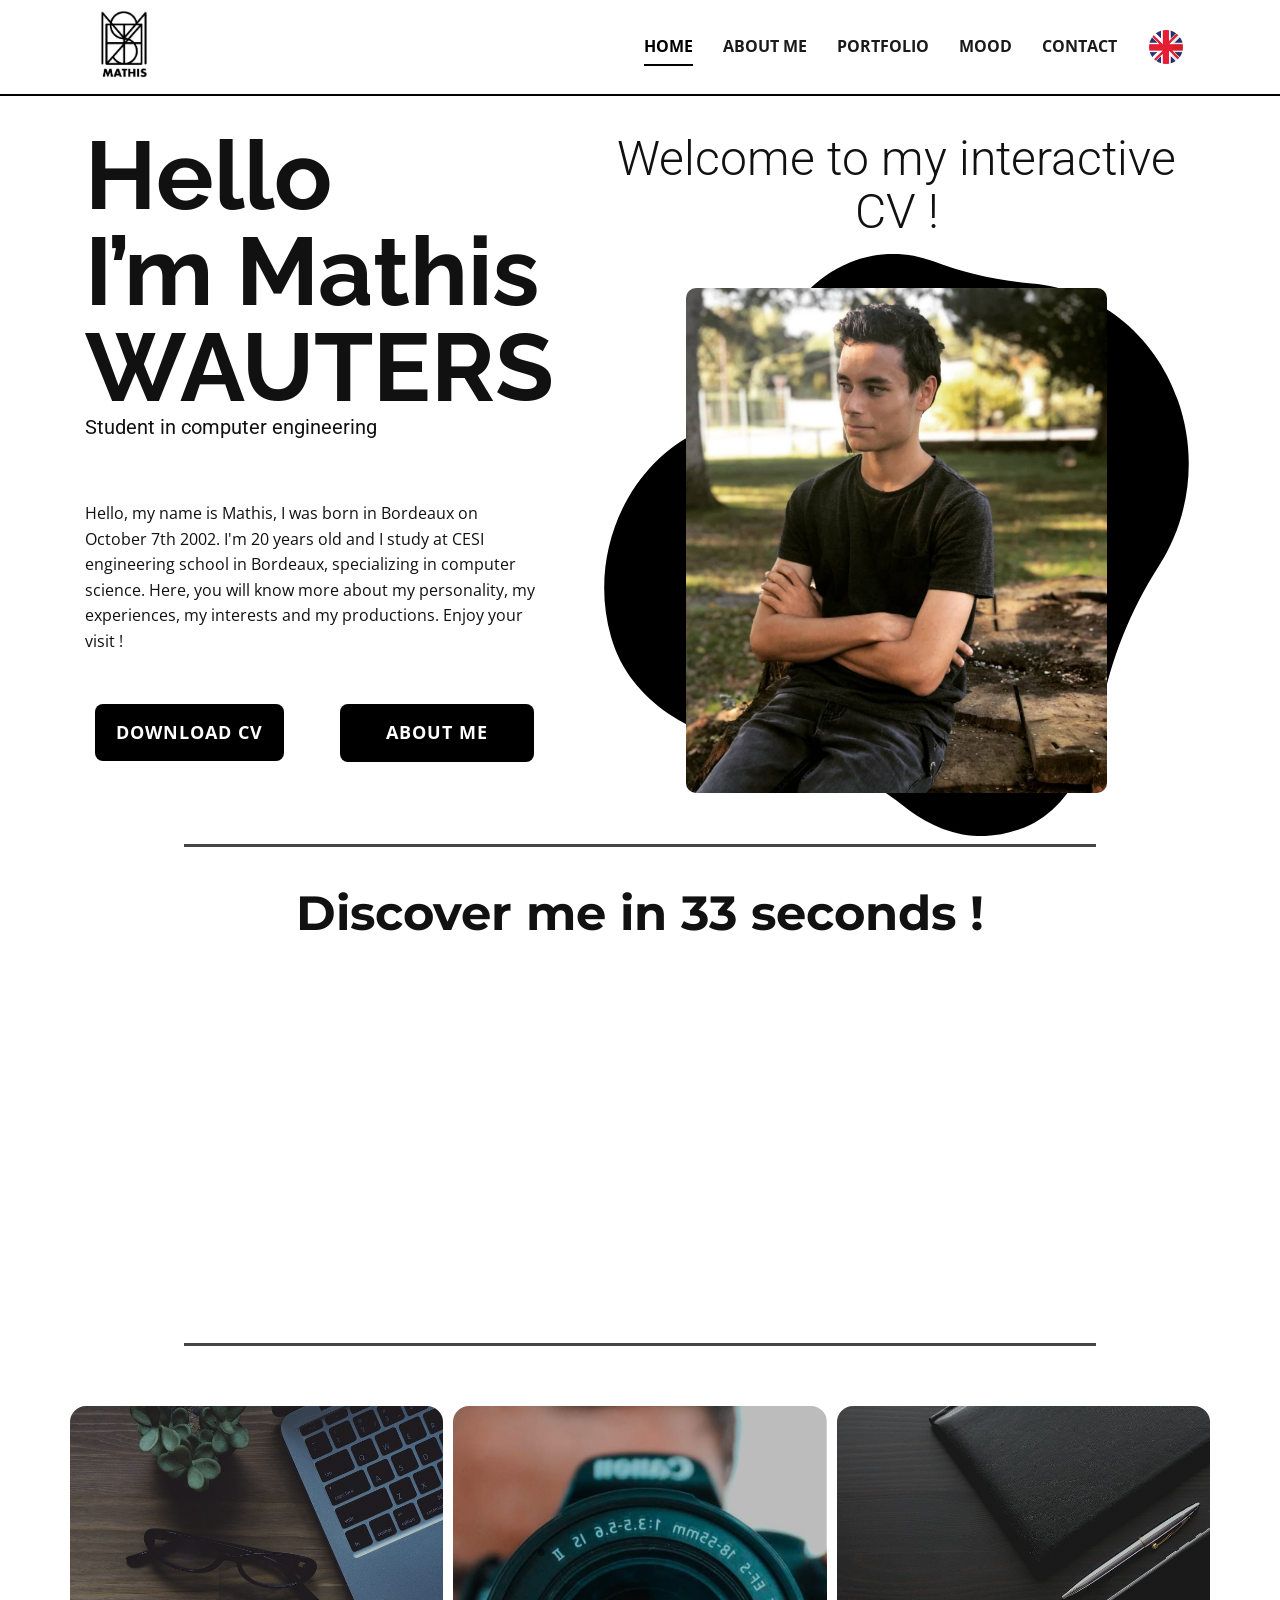
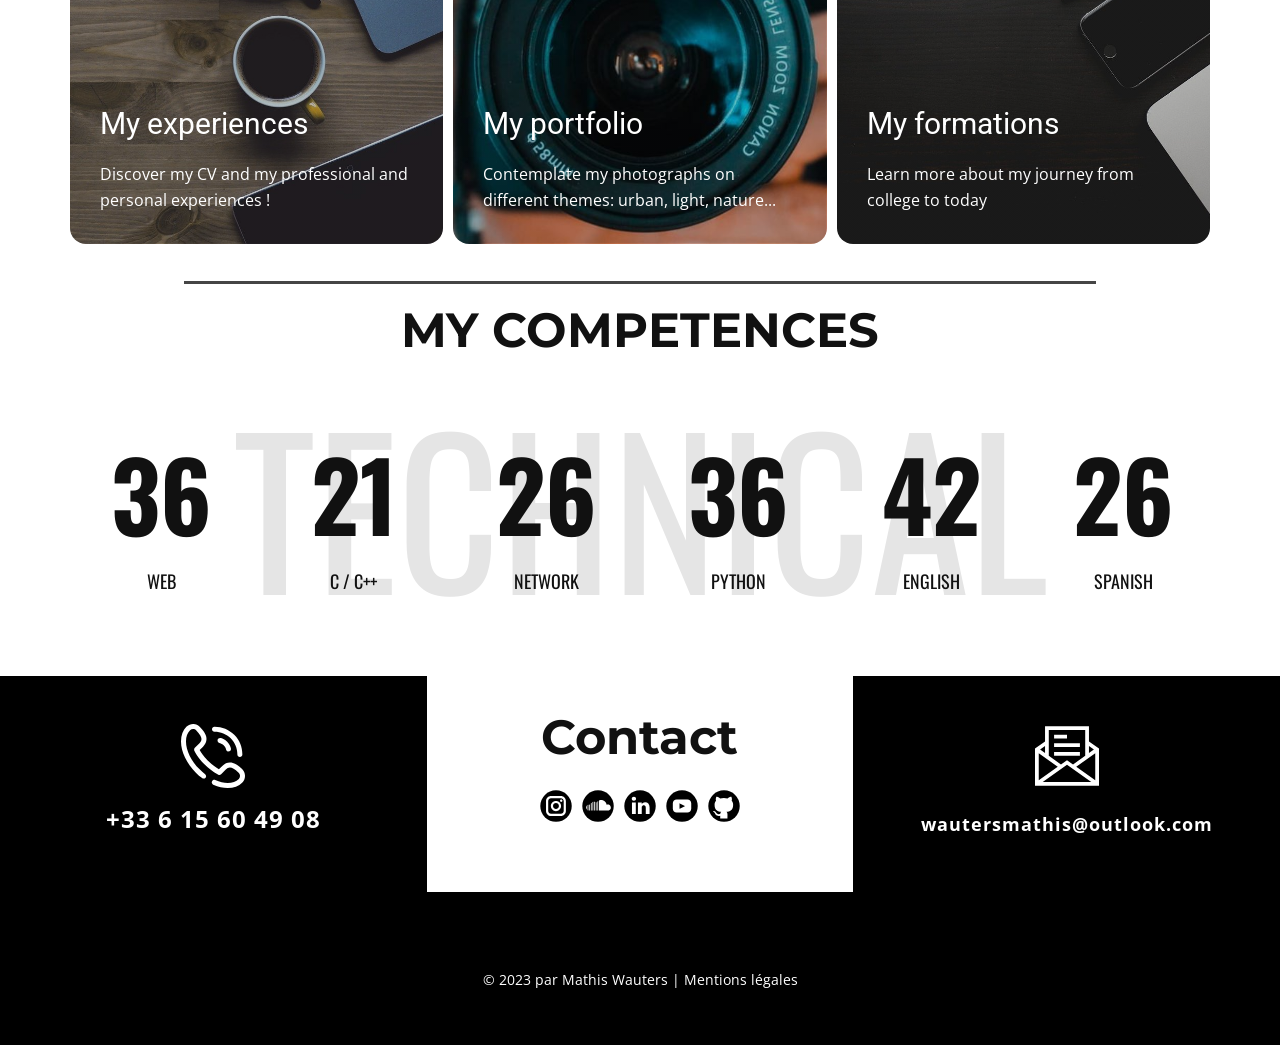
==== en/index.html @ b162b73e "first commit" ====
<!DOCTYPE html>
<html style="font-size: 16px;" lang="fr-FR"><head>
    <meta name="viewport" content="width=device-width, initial-scale=1.0">
    <meta charset="utf-8">
    <meta name="keywords" content="Mathis WAUTERS CV, portfolio, English, engineer">
    <meta name="description" content="Welcome to my Interactive Resume, here you will learn more about my personality, my experiences, my interests and my productions.">
    <meta name="page_type" content="np-template-header-footer-from-plugin">
    <meta property="og:title" content="Interactive CV Mathis WAUTERS">
    <meta property="og:description" content="Here, you will learn more about my personality, my experiences, my interests and my productions.">
    <meta property="og:image" content="http://en.mathiswauters.fr/images/Logofinal.jpg">
    <meta property="og:url" content="http://en.mathiswauters.fr">
    <title>Mathis WAUTERS - Home</title>
    <link rel="stylesheet" href="nicepage.css" media="screen">
<link rel="stylesheet" href="Mathis-WAUTERS---Home.css" media="screen">
    <script class="u-script" type="text/javascript" src="jquery.js" defer=""></script>
    <script class="u-script" type="text/javascript" src="nicepage.js" defer=""></script>
    <link rel="icon" href="images/favicon4.jpg">
    <link id="u-theme-google-font" rel="stylesheet" href="https://fonts.googleapis.com/css?family=Roboto:100,100i,300,300i,400,400i,500,500i,700,700i,900,900i|Open+Sans:300,300i,400,400i,500,500i,600,600i,700,700i,800,800i">
    <link id="u-page-google-font" rel="stylesheet" href="https://fonts.googleapis.com/css?family=Raleway:100,100i,200,200i,300,300i,400,400i,500,500i,600,600i,700,700i,800,800i,900,900i|Roboto:100,100i,300,300i,400,400i,500,500i,700,700i,900,900i|Montserrat:100,100i,200,200i,300,300i,400,400i,500,500i,600,600i,700,700i,800,800i,900,900i|Oswald:200,300,400,500,600,700">
    
    
    
    
    
    
    
    <script type="application/ld+json">{
		"@context": "http://schema.org",
		"@type": "Organization",
		"name": "Mathis WAUTERS EN",
		"logo": "images/petit16107080952654.jpg"
}</script>
    <meta name="theme-color" content="#478ac9">
    <meta property="og:type" content="website">
  </head>
  <body data-home-page="Mathis-WAUTERS---Home.html" data-home-page-title="Mathis WAUTERS - Home" class="u-body u-xl-mode"><header class="u-border-2 u-border-black u-border-no-left u-border-no-right u-border-no-top u-clearfix u-custom-border u-header u-header" id="sec-82a1"><div class="u-clearfix u-sheet u-sheet-1">
        <a href="https://mathiswauters.fr" class="u-image u-logo u-image-1" data-image-width="353" data-image-height="403" title="Mathis WAUTERS - Accueil">
          <img src="images/petit16107080952654.jpg" class="u-logo-image u-logo-image-1">
        </a>
        <nav class="u-menu u-menu-dropdown u-offcanvas u-menu-1" data-position="Menu">
          <div class="menu-collapse" style="font-size: 1rem; letter-spacing: 0px; font-weight: 700; text-transform: uppercase;">
            <a class="u-button-style u-custom-active-border-color u-custom-border u-custom-border-color u-custom-borders u-custom-hover-border-color u-custom-left-right-menu-spacing u-custom-padding-bottom u-custom-text-active-color u-custom-text-color u-custom-text-hover-color u-custom-top-bottom-menu-spacing u-nav-link u-text-active-palette-1-base u-text-hover-palette-2-base" href="#">
              <svg class="u-svg-link" viewBox="0 0 24 24"><use xmlns:xlink="http://www.w3.org/1999/xlink" xlink:href="#menu-hamburger"></use></svg>
              <svg class="u-svg-content" version="1.1" id="menu-hamburger" viewBox="0 0 16 16" x="0px" y="0px" xmlns:xlink="http://www.w3.org/1999/xlink" xmlns="http://www.w3.org/2000/svg"><g><rect y="1" width="16" height="2"></rect><rect y="7" width="16" height="2"></rect><rect y="13" width="16" height="2"></rect>
</g></svg>
            </a>
          </div>
          <div class="u-custom-menu u-nav-container">
            <ul class="u-nav u-spacing-30 u-unstyled u-nav-1"><li class="u-nav-item"><a class="u-border-2 u-border-active-black u-border-hover-black u-border-no-left u-border-no-right u-border-no-top u-button-style u-nav-link u-text-active-black u-text-grey-90 u-text-hover-grey-90" href="Mathis-WAUTERS---Home.html" style="padding: 10px 0px;">Home</a>
</li><li class="u-nav-item"><a class="u-border-2 u-border-active-black u-border-hover-black u-border-no-left u-border-no-right u-border-no-top u-button-style u-nav-link u-text-active-black u-text-grey-90 u-text-hover-grey-90" href="Mathis-WAUTERS---About-me.html" style="padding: 10px 0px;">About me</a>
</li><li class="u-nav-item"><a class="u-border-2 u-border-active-black u-border-hover-black u-border-no-left u-border-no-right u-border-no-top u-button-style u-nav-link u-text-active-black u-text-grey-90 u-text-hover-grey-90" href="Mathis-WAUTERS---Portfolio.html" style="padding: 10px 0px;">Portfolio</a>
</li><li class="u-nav-item"><a class="u-border-2 u-border-active-black u-border-hover-black u-border-no-left u-border-no-right u-border-no-top u-button-style u-nav-link u-text-active-black u-text-grey-90 u-text-hover-grey-90" href="MOOD.html" style="padding: 10px 0px;">MOOD</a>
</li><li class="u-nav-item"><a class="u-border-2 u-border-active-black u-border-hover-black u-border-no-left u-border-no-right u-border-no-top u-button-style u-nav-link u-text-active-black u-text-grey-90 u-text-hover-grey-90" href="Mathis-WAUTERS---Contact.html" style="padding: 10px 0px;">Contact</a>
</li></ul>
          </div>
          <div class="u-custom-menu u-nav-container-collapse">
            <div class="u-black u-container-style u-inner-container-layout u-opacity u-opacity-95 u-sidenav">
              <div class="u-inner-container-layout u-sidenav-overflow">
                <div class="u-menu-close"></div>
                <ul class="u-align-center u-nav u-popupmenu-items u-unstyled u-nav-2"><li class="u-nav-item"><a class="u-button-style u-nav-link" href="Mathis-WAUTERS---Home.html" style="padding: 10px 0px;">Home</a>
</li><li class="u-nav-item"><a class="u-button-style u-nav-link" href="Mathis-WAUTERS---About-me.html" style="padding: 10px 0px;">About me</a>
</li><li class="u-nav-item"><a class="u-button-style u-nav-link" href="Mathis-WAUTERS---Portfolio.html" style="padding: 10px 0px;">Portfolio</a>
</li><li class="u-nav-item"><a class="u-button-style u-nav-link" href="MOOD.html" style="padding: 10px 0px;">MOOD</a>
</li><li class="u-nav-item"><a class="u-button-style u-nav-link" href="Mathis-WAUTERS---Contact.html" style="padding: 10px 0px;">Contact</a>
</li></ul>
              </div>
            </div>
            <div class="u-black u-menu-overlay u-opacity u-opacity-70"></div>
          </div>
        </nav><span class="u-file-icon u-icon u-icon-1" data-href="http://en.mathiswauters.fr"><img src="images/323329.png" alt=""></span>
      </div></header>
    <section class="u-clearfix u-section-1" id="carousel_fb55">
      <div class="u-clearfix u-sheet u-valign-middle u-sheet-1">
        <div class="u-clearfix u-expanded-width u-gutter-0 u-layout-wrap u-layout-wrap-1">
          <div class="u-layout">
            <div class="u-layout-row">
              <div class="u-container-style u-layout-cell u-right-cell u-shape-rectangle u-size-27-xl u-size-30-lg u-size-30-md u-size-30-sm u-size-30-xs u-white u-layout-cell-1">
                <div class="u-container-layout u-container-layout-1">
                  <h2 class="u-align-left u-custom-font u-font-raleway u-text u-text-1">Hello <br>I’m Mathis WAUTERS
                  </h2>
                  <h5 class="u-align-center u-text u-text-2"> Student in computer engineering</h5>
                  <p class="u-align-left-md u-align-left-sm u-align-left-xs u-text u-text-3">Hello, my name is Mathis, I was born in Bordeaux on October 7th 2002. I'm 20 years old and I study at CESI engineering school in Bordeaux, specializing in computer science. Here, you will know more about my personality, my experiences, my interests and my productions. Enjoy your visit !</p>
                  <a href="files/MathisWAUTERSCV-EN-11.pdf" class="u-active-grey-25 u-align-center u-black u-border-none u-btn u-btn-round u-button-style u-file-link u-hidden-xs u-hover-grey-25 u-radius-8 u-text-active-black u-text-body-alt-color u-text-hover-white u-btn-1">Download cV</a>
                  <a href="Mathis-WAUTERS---About-me.html" data-page-id="10380324" class="u-active-grey-25 u-align-center u-black u-border-none u-btn u-btn-round u-button-style u-hidden-xs u-hover-grey-25 u-radius-8 u-text-active-black u-text-body-alt-color u-text-hover-white u-btn-2">ABOUT ME</a>
                </div>
              </div>
              <div class="u-align-center u-container-style u-layout-cell u-left-cell u-size-30-lg u-size-30-md u-size-30-sm u-size-30-xs u-size-33-xl u-layout-cell-2">
                <div class="u-container-layout u-container-layout-2">
                  <h1 class="u-hidden-sm u-hidden-xs u-text u-text-4"> Welcome to my interactive CV !</h1>
                  <div class="u-expanded-width-xs u-shape u-shape-svg u-text-black u-shape-1">
                    <svg class="u-svg-link" preserveAspectRatio="none" viewBox="0 0 160 150" style=""><use xmlns:xlink="http://www.w3.org/1999/xlink" xlink:href="#svg-dd3d"></use></svg>
                    <svg xmlns="http://www.w3.org/2000/svg" xmlns:xlink="http://www.w3.org/1999/xlink" version="1.1" xml:space="preserve" class="u-svg-content" viewBox="0 0 160 150" x="0px" y="0px" id="svg-dd3d"><path d="M43.2,126.9c14.2,1.3,27.6,7,39.1,15.6c8.3,6.1,19.4,10.3,32.7,5.3c11.7-4.4,18.6-17.4,21-30.2c2.6-13.3,8.1-25.9,15.7-37.1
	c8.3-12.1,10.8-27.9,5.3-42.7C150.5,20.3,134.6,9,117,7.6C107.9,6.9,98.8,5,90.1,1.9C83-0.6,75-0.7,67.4,2.1
	c-9.9,3.7-17,11.6-20.1,21c-3.3,10.1-10.9,18-20.6,22.2c-0.1,0-0.1,0.1-0.2,0.1c-20.3,8.9-31,32-24.6,53.2
	C6.9,115.6,25.2,125.2,43.2,126.9z"></path></svg>
                  </div>
                  <img class="u-image u-image-round u-radius-10 u-image-1" src="images/Capture.PNG" alt="" data-image-width="738" data-image-height="886">
                </div>
              </div>
            </div>
          </div>
        </div>
        <div class="u-border-3 u-border-grey-dark-1 u-expanded-width-md u-expanded-width-sm u-expanded-width-xs u-line u-line-horizontal u-line-1"></div>
      </div>
    </section>
    <section class="u-align-center u-clearfix u-white u-section-2" id="sec-21e4">
      <div class="u-clearfix u-sheet u-valign-middle-md u-sheet-1">
        <h2 class="u-custom-font u-font-montserrat u-text u-text-1">Discover me in 33 seconds !</h2>
        <div class="u-expanded-width-xl u-list u-list-1">
          <div class="u-repeater u-repeater-1">
            <div class="u-container-style u-custom-item u-file-link u-list-item u-radius-30 u-repeater-item u-shape-round u-uploaded-video u-video" data-href="npv://user.desktop.nicepage.com/Site_18008527/files/CVVidoFR-1.mp4">
              <div class="u-background-video u-expanded" style="">
                <div class="embed-responsive">
                  <video class="embed-responsive-item" data-autoplay="1" loop="" muted="" autoplay="autoplay" playsinline="">
                    <source src="files/CVVideoEN-1.mp4" type="video/mp4">
                    <p>Your browser does not support HTML5 video.</p>
                  </video>
                </div>
              </div>
              <div class="u-container-layout u-similar-container u-container-layout-1"></div>
            </div>
          </div>
        </div>
        <div class="u-border-3 u-border-grey-dark-1 u-expanded-width-xs u-line u-line-horizontal u-line-1"></div>
      </div>
    </section>
    <section class="u-clearfix u-section-3" id="sec-1824">
      <div class="u-clearfix u-sheet u-valign-middle-md u-valign-middle-sm u-valign-middle-xs u-sheet-1">
        <div class="u-expanded-width u-list u-list-1">
          <div class="u-repeater u-repeater-1">
            <div class="u-container-style u-image u-image-round u-list-item u-radius-16 u-repeater-item u-shading u-image-1" data-image-width="150" data-image-height="99" data-href="Mathis-WAUTERS---About-me.html#sec-b8e4" data-page-id="10380324">
              <div class="u-container-layout u-similar-container u-valign-top u-container-layout-1">
                <h3 class="u-text u-text-default u-text-1">
                  <a class="u-active-none u-border-none u-btn u-button-link u-button-style u-hover-none u-none u-text-body-alt-color u-btn-1" href="Mathis-WAUTERS---About-me.html" data-page-id="10380324">My experiences</a>
                </h3>
                <p class="u-text u-text-default u-text-2"> Discover my CV and my professional and personal experiences !</p>
              </div>
            </div>
            <div class="u-container-style u-image u-image-round u-list-item u-radius-16 u-repeater-item u-shading u-image-2" data-image-width="931" data-image-height="619" data-href="Mathis-WAUTERS---Portfolio.html" data-page-id="30402758">
              <div class="u-container-layout u-similar-container u-valign-top u-container-layout-2">
                <h3 class="u-text u-text-default u-text-3">
                  <a class="u-active-none u-border-none u-btn u-button-link u-button-style u-hover-none u-none u-text-white u-btn-2" href="Mathis-WAUTERS---Portfolio.html" data-page-id="30402758">My portfolio</a>
                </h3>
                <p class="u-text u-text-default u-text-4">Contemplate my photographs on different themes: urban, light, nature...</p>
              </div>
            </div>
            <div class="u-container-style u-image u-image-round u-list-item u-radius-16 u-repeater-item u-shading u-image-3" data-image-width="1280" data-image-height="853" data-href="Mathis-WAUTERS---About-me.html#carousel_fa4b" data-page-id="10380324">
              <div class="u-container-layout u-similar-container u-valign-top u-container-layout-3">
                <h3 class="u-text u-text-default u-text-5">
                  <a class="u-active-none u-border-none u-btn u-button-link u-button-style u-hover-none u-none u-text-body-alt-color u-btn-3" href="Mathis-WAUTERS---About-me.html" data-page-id="10380324">My formations</a>
                </h3>
                <p class="u-text u-text-default u-text-6">Learn more about my journey from college to today&nbsp;</p>
              </div>
            </div>
          </div>
        </div>
        <div class="u-border-3 u-border-grey-dark-1 u-line u-line-horizontal u-line-1"></div>
        <h1 class="u-align-center u-custom-font u-font-montserrat u-text u-text-7">MY COMPETENCES</h1>
      </div>
    </section>
    <section class="u-align-center-lg u-align-center-md u-align-left-sm u-align-left-xs u-clearfix u-section-4" id="carousel_b328">
      <div class="u-clearfix u-sheet u-valign-middle-md u-valign-middle-sm u-valign-middle-xs u-sheet-1">
        <h2 class="u-align-center u-custom-font u-font-oswald u-text u-text-grey-10 u-text-1">Technical</h2>
        <div class="u-expanded-width-lg u-expanded-width-md u-expanded-width-sm u-expanded-width-xs u-list u-list-1">
          <div class="u-repeater u-repeater-1">
            <div class="u-align-center-xl u-align-left-lg u-align-left-md u-align-left-sm u-align-left-xs u-container-style u-list-item u-repeater-item">
              <div class="u-container-layout u-similar-container u-valign-top-lg u-container-layout-1">
                <h3 class="u-custom-font u-font-oswald u-text u-text-2" data-animation-name="counter" data-animation-event="scroll" data-animation-duration="3000">70</h3>
                <h6 class="u-custom-font u-font-oswald u-text u-text-default u-text-3">WEB</h6>
              </div>
            </div>
            <div class="u-align-center-xl u-align-left-lg u-align-left-md u-align-left-sm u-align-left-xs u-container-style u-list-item u-repeater-item">
              <div class="u-container-layout u-similar-container u-valign-top-lg u-container-layout-2">
                <h3 class="u-custom-font u-font-oswald u-text u-text-4" data-animation-name="counter" data-animation-event="scroll" data-animation-duration="3000">40</h3>
                <h6 class="u-custom-font u-font-oswald u-text u-text-default u-text-5">C / C++</h6>
              </div>
            </div>
            <div class="u-align-center-xl u-align-left-lg u-align-left-md u-align-left-sm u-align-left-xs u-container-style u-list-item u-repeater-item">
              <div class="u-container-layout u-similar-container u-valign-top-lg u-container-layout-3">
                <h3 class="u-custom-font u-font-oswald u-text u-text-6" data-animation-name="counter" data-animation-event="scroll" data-animation-duration="3000">50<br>
                </h3>
                <h6 class="u-custom-font u-font-oswald u-text u-text-default u-text-7">NETWORK</h6>
              </div>
            </div>
            <div class="u-align-center-xl u-align-left-lg u-align-left-md u-align-left-sm u-align-left-xs u-container-style u-list-item u-repeater-item">
              <div class="u-container-layout u-similar-container u-valign-top-lg u-container-layout-4">
                <h3 class="u-custom-font u-font-oswald u-text u-text-8" data-animation-name="counter" data-animation-event="scroll" data-animation-duration="3000">70</h3>
                <h6 class="u-custom-font u-font-oswald u-text u-text-default u-text-9">Python</h6>
              </div>
            </div>
            <div class="u-align-center-xl u-align-left-lg u-align-left-md u-align-left-sm u-align-left-xs u-container-style u-list-item u-repeater-item">
              <div class="u-container-layout u-similar-container u-valign-top-lg u-container-layout-5">
                <h3 class="u-custom-font u-font-oswald u-text u-text-10" data-animation-name="counter" data-animation-event="scroll" data-animation-duration="3000">80</h3>
                <h6 class="u-custom-font u-font-oswald u-text u-text-default u-text-11">English</h6>
              </div>
            </div>
            <div class="u-align-center-xl u-align-left-lg u-align-left-md u-align-left-sm u-align-left-xs u-container-style u-list-item u-repeater-item">
              <div class="u-container-layout u-similar-container u-valign-top-lg u-container-layout-6">
                <h3 class="u-custom-font u-font-oswald u-text u-text-12" data-animation-name="counter" data-animation-event="scroll" data-animation-duration="3000">50</h3>
                <h6 class="u-custom-font u-font-oswald u-text u-text-default u-text-13">Spanish</h6>
              </div>
            </div>
          </div>
        </div>
      </div>
    </section>
    <section class="u-align-center u-clearfix u-valign-middle u-section-5" id="carousel_7e4b">
      <div class="u-clearfix u-expanded-width u-layout-wrap u-layout-wrap-1">
        <div class="u-layout">
          <div class="u-layout-col">
            <div class="u-size-60">
              <div class="u-layout-row">
                <div class="u-align-center u-black u-container-style u-layout-cell u-left-cell u-size-20-lg u-size-20-xl u-size-22-md u-size-22-sm u-size-22-xs u-layout-cell-1">
                  <div class="u-container-layout u-valign-top-lg u-valign-top-md u-valign-top-sm u-valign-top-xs u-container-layout-1"><span class="u-icon u-icon-circle u-text-white u-icon-1"><svg class="u-svg-link" preserveAspectRatio="xMidYMin slice" viewBox="0 0 511.999 511.999" style=""><use xmlns:xlink="http://www.w3.org/1999/xlink" xlink:href="#svg-0d08"></use></svg><svg class="u-svg-content" viewBox="0 0 511.999 511.999" x="0px" y="0px" id="svg-0d08" style="enable-background:new 0 0 511.999 511.999;"><g><g><g><path d="M267.998,61.092c0.337,0,0.665-0.002,1-0.002c48.74,0,94.412,18.844,128.686,53.118     c34.557,34.557,53.459,80.618,53.225,129.697c-0.052,11.045,8.859,20.042,19.905,20.095c0.033,0,0.064,0,0.097,0     c10.999,0,19.944-8.892,19.997-19.905c0.285-59.837-22.778-116.009-64.94-158.172C384.134,44.088,328.43,21.09,269.004,21.09     c-0.365,0-0.733,0.001-1.099,0.002c-11.046,0.053-19.957,9.05-19.905,20.095C248.053,52.2,256.997,61.092,267.998,61.092z"></path><path d="M511.949,412.553c-0.714-19.805-8.964-38.287-23.229-52.042c-27.931-26.933-51.332-42.481-73.646-48.929     c-30.75-8.887-59.226-0.805-84.641,24.016c-0.038,0.037-0.077,0.075-0.115,0.113l-27.066,26.865     c-16.811-9.444-49.491-30.227-85.234-65.971l-2.632-2.63c-35.508-35.507-56.423-68.373-65.939-85.253l26.839-27.041     c0.038-0.038,0.075-0.076,0.113-0.115c24.821-25.414,32.902-53.892,24.016-84.64c-6.448-22.313-21.995-45.715-48.929-73.646     C137.731,9.015,119.249,0.765,99.446,0.051C79.647-0.662,60.614,6.232,45.865,19.472l-0.574,0.516     c-0.267,0.239-0.527,0.486-0.78,0.739c-29.36,29.358-44.75,70.46-44.508,118.861c0.41,82.22,45.599,176.249,120.879,251.528     c0.063,0.063,0.125,0.124,0.188,0.186c14.152,14.132,30.22,28.116,47.762,41.567c8.765,6.721,21.319,5.063,28.041-3.702     c6.721-8.766,5.064-21.32-3.702-28.041c-16.236-12.448-31.041-25.333-44.004-38.296c-0.062-0.062-0.124-0.124-0.187-0.185     C81.095,294.683,40.361,211.239,40.002,139.387c-0.186-37.276,11.027-68.389,32.431-90.014l0.153-0.138     c14.538-13.048,36.548-12.254,50.108,1.808c51.781,53.698,48.031,79.049,25.151,102.511l-37.074,37.353     c-5.814,5.858-7.433,14.686-4.075,22.226c0.941,2.114,23.709,52.427,80.414,109.132l2.632,2.629     c56.698,56.699,107.011,79.466,109.125,80.408c7.54,3.359,16.368,1.739,22.226-4.075l37.346-37.068     c23.466-22.883,48.818-26.638,102.518,25.145c14.062,13.56,14.856,35.57,1.81,50.105l-0.141,0.157     c-21.45,21.229-52.231,32.433-89.102,32.433c-0.303,0-0.608,0-0.912-0.002c-29.471-0.147-63.598-8.226-98.689-23.362     c-10.142-4.376-21.911,0.3-26.286,10.443c-4.375,10.142,0.301,21.911,10.443,26.286c40.562,17.496,79.029,26.456,114.332,26.633     c0.375,0.001,0.748,0.002,1.122,0.002c47.914-0.001,88.608-15.379,117.738-44.51c0.254-0.254,0.5-0.513,0.739-0.78l0.519-0.577     C505.766,451.385,512.663,432.357,511.949,412.553z"></path><path d="M369.457,142.549c-21.453-21.454-42.043-27.147-51.939-29.884c-10.649-2.945-21.663,3.299-24.607,13.946     c-2.944,10.646,3.299,21.663,13.946,24.607c8.092,2.238,20.32,5.62,34.316,19.615c13.473,13.473,17.052,25.636,19.421,33.685     l0.289,0.979c2.574,8.697,10.538,14.329,19.169,14.329c1.88,0.001,3.792-0.267,5.686-0.828     c10.591-3.135,16.636-14.263,13.5-24.854l-0.271-0.918C395.882,182.744,390.14,163.232,369.457,142.549z"></path>
</g>
</g>
</g></svg></span>
                    <a href="tel:+33615604908" class="u-align-center u-btn u-button-style u-none u-text-active-white u-text-hover-white u-text-white u-btn-1">+33 6 15 60 49 08</a>
                  </div>
                </div>
                <div class="u-align-left u-container-style u-layout-cell u-size-16-md u-size-16-sm u-size-16-xs u-size-20-lg u-size-20-xl u-white u-layout-cell-2">
                  <div class="u-container-layout u-container-layout-2">
                    <h2 class="u-align-center u-custom-font u-font-montserrat u-text u-text-1">Contact</h2>
                    <div class="u-social-icons u-spacing-10 u-social-icons-1">
                      <a class="u-social-url" title="instagram" target="_blank" href="https://instagram.com/mathis_waut"><span class="u-icon u-social-icon u-social-instagram u-text-black u-icon-2"><svg class="u-svg-link" preserveAspectRatio="xMidYMin slice" viewBox="0 0 112 112" style=""><use xmlns:xlink="http://www.w3.org/1999/xlink" xlink:href="#svg-0cc9"></use></svg><svg class="u-svg-content" viewBox="0 0 112 112" x="0" y="0" id="svg-0cc9"><circle fill="currentColor" cx="56.1" cy="56.1" r="55"></circle><path fill="#FFFFFF" d="M55.9,38.2c-9.9,0-17.9,8-17.9,17.9C38,66,46,74,55.9,74c9.9,0,17.9-8,17.9-17.9C73.8,46.2,65.8,38.2,55.9,38.2
z M55.9,66.4c-5.7,0-10.3-4.6-10.3-10.3c-0.1-5.7,4.6-10.3,10.3-10.3c5.7,0,10.3,4.6,10.3,10.3C66.2,61.8,61.6,66.4,55.9,66.4z"></path><path fill="#FFFFFF" d="M74.3,33.5c-2.3,0-4.2,1.9-4.2,4.2s1.9,4.2,4.2,4.2s4.2-1.9,4.2-4.2S76.6,33.5,74.3,33.5z"></path><path fill="#FFFFFF" d="M73.1,21.3H38.6c-9.7,0-17.5,7.9-17.5,17.5v34.5c0,9.7,7.9,17.6,17.5,17.6h34.5c9.7,0,17.5-7.9,17.5-17.5V38.8
C90.6,29.1,82.7,21.3,73.1,21.3z M83,73.3c0,5.5-4.5,9.9-9.9,9.9H38.6c-5.5,0-9.9-4.5-9.9-9.9V38.8c0-5.5,4.5-9.9,9.9-9.9h34.5
c5.5,0,9.9,4.5,9.9,9.9V73.3z"></path></svg></span>
                      </a>
                      <a class="u-social-url" target="_blank" data-type="Soundcloud" title="Soundcloud" href="https://soundcloud.com/mathis-wauters"><span class="u-icon u-social-icon u-social-soundcloud u-text-black u-icon-3"><svg class="u-svg-link" preserveAspectRatio="xMidYMin slice" viewBox="0 0 112 112" style=""><use xmlns:xlink="http://www.w3.org/1999/xlink" xlink:href="#svg-6761"></use></svg><svg class="u-svg-content" viewBox="0 0 112 112" x="0" y="0" id="svg-6761"><circle fill="currentColor" cx="56.1" cy="56.1" r="55"></circle><path fill="#FFFFFF" d="M100.7,59.4c-2.1-10.1-12.2-8.7-14.4-7.6c0,0-0.6-12.8-13.9-16.2c0,0-7-2-12.9,1.5v35c0.9,0,1.8,0,2.7,0
	c2.2,0,4.4,0,6.5,0c2.8,0,5.5,0,8.3,0c2.7,0,5.4,0,8,0c2.1,0,4.1,0,6.2,0c1.6,0,2.6-0.5,3.9-1.1C98,69.3,102.1,66,100.7,59.4z"></path><polygon fill="#FFFFFF" points="53.8,72 56.6,72 56.6,38.7 53.8,41.2 "></polygon><polygon fill="#FFFFFF" points="48.2,72 50.9,72 50.9,43.5 48.2,42 "></polygon><polygon fill="#FFFFFF" points="42.5,72 45.2,72 45.2,41.3 42.5,40.9 "></polygon><polygon fill="#FFFFFF" points="36.7,72 39.4,72 39.4,41.3 36.7,42.4 "></polygon><polygon fill="#FFFFFF" points="31,72 33.8,72 33.8,44.3 31,47 "></polygon><polygon fill="#FFFFFF" points="25.3,72 28,72 28,51.6 25.3,51 "></polygon><polygon fill="#FFFFFF" points="19.6,70.8 22.3,72 22.3,51.2 19.6,52.3 "></polygon><path fill="#FFFFFF" d="M16.9,68.6V54.5C16.9,54.5,10.4,60.9,16.9,68.6z"></path></svg></span>
                      </a>
                      <a class="u-social-url" target="_blank" data-type="LinkedIn" title="LinkedIn" href="https://www.linkedin.com/in/mathiswauters/"><span class="u-icon u-social-icon u-social-linkedin u-text-black u-icon-4"><svg class="u-svg-link" preserveAspectRatio="xMidYMin slice" viewBox="0 0 112 112" style=""><use xmlns:xlink="http://www.w3.org/1999/xlink" xlink:href="#svg-80cb"></use></svg><svg class="u-svg-content" viewBox="0 0 112 112" x="0" y="0" id="svg-80cb"><circle fill="currentColor" cx="56.1" cy="56.1" r="55"></circle><path fill="#FFFFFF" d="M41.3,83.7H27.9V43.4h13.4V83.7z M34.6,37.9L34.6,37.9c-4.6,0-7.5-3.1-7.5-7c0-4,3-7,7.6-7s7.4,3,7.5,7
            C42.2,34.8,39.2,37.9,34.6,37.9z M89.6,83.7H76.2V62.2c0-5.4-1.9-9.1-6.8-9.1c-3.7,0-5.9,2.5-6.9,4.9c-0.4,0.9-0.4,2.1-0.4,3.3v22.5
            H48.7c0,0,0.2-36.5,0-40.3h13.4v5.7c1.8-2.7,5-6.7,12.1-6.7c8.8,0,15.4,5.8,15.4,18.1V83.7z"></path></svg></span>
                      </a>
                      <a class="u-social-url" target="_blank" data-type="YouTube" title="YouTube" href="https://www.youtube.com/channel/UCYos_1NQ1msrE0L66Jc0PIA"><span class="u-icon u-social-icon u-social-youtube u-text-black u-icon-5"><svg class="u-svg-link" preserveAspectRatio="xMidYMin slice" viewBox="0 0 112 112" style=""><use xmlns:xlink="http://www.w3.org/1999/xlink" xlink:href="#svg-a6c1"></use></svg><svg class="u-svg-content" viewBox="0 0 112 112" x="0" y="0" id="svg-a6c1"><circle fill="currentColor" cx="56.1" cy="56.1" r="55"></circle><path fill="#FFFFFF" d="M74.9,33.3H37.3c-7.4,0-13.4,6-13.4,13.4v18.8c0,7.4,6,13.4,13.4,13.4h37.6c7.4,0,13.4-6,13.4-13.4V46.7 C88.3,39.3,82.3,33.3,74.9,33.3L74.9,33.3z M65.9,57l-17.6,8.4c-0.5,0.2-1-0.1-1-0.6V47.5c0-0.5,0.6-0.9,1-0.6l17.6,8.9 C66.4,56,66.4,56.8,65.9,57L65.9,57z"></path></svg></span>
                      </a>
                      <a class="u-social-url" target="_blank" data-type="Github" title="Github" href="https://github.com/DrPicode"><span class="u-icon u-social-github u-social-icon u-text-black u-icon-6"><svg class="u-svg-link" preserveAspectRatio="xMidYMin slice" viewBox="0 0 112 112" style=""><use xmlns:xlink="http://www.w3.org/1999/xlink" xlink:href="#svg-49d8"></use></svg><svg class="u-svg-content" viewBox="0 0 112 112" x="0" y="0" id="svg-49d8"><circle fill="currentColor" cx="56.1" cy="56.1" r="55"></circle><path fill="#FFFFFF" d="M88,51.3c0-5.5-1.9-10.2-5.3-13.7c0.6-1.3,2.3-6.5-0.5-13.5c0,0-4.2-1.4-14,5.3c-4.1-1.1-8.4-1.7-12.7-1.8
	c-4.3,0-8.7,0.6-12.7,1.8c-9.7-6.6-14-5.3-14-5.3c-2.8,7-1,12.2-0.5,13.5C25,41.2,23,45.7,23,51.3c0,19.6,11.9,23.9,23.3,25.2
	c-1.5,1.3-2.8,3.5-3.2,6.8c-3,1.3-10.2,3.6-14.9-4.3c0,0-2.7-4.9-7.8-5.3c0,0-5-0.1-0.4,3.1c0,0,3.3,1.6,5.6,7.5c0,0,3,9.1,17.2,6
	c0,4.3,0.1,8.3,0.1,9.5h25.2c0-1.7,0.1-7.2,0.1-14c0-4.7-1.7-7.9-3.4-9.4C76,75.2,88,70.9,88,51.3z"></path></svg></span>
                      </a>
                    </div>
                  </div>
                </div>
                <div class="u-align-center u-black u-container-style u-layout-cell u-right-cell u-size-20-lg u-size-20-xl u-size-22-md u-size-22-sm u-size-22-xs u-layout-cell-3">
                  <div class="u-container-layout u-valign-top-lg u-container-layout-3"><span class="u-icon u-icon-circle u-text-white u-icon-7"><svg class="u-svg-link" preserveAspectRatio="xMidYMin slice" viewBox="0 0 511.998 511.998" style=""><use xmlns:xlink="http://www.w3.org/1999/xlink" xlink:href="#svg-a61a"></use></svg><svg class="u-svg-content" viewBox="0 0 511.998 511.998" id="svg-a61a"><g><path d="m431.665 139.258v-122.04h-351.332v122.04l-80.333 57.38v298.142h511.998v-298.142zm-249.673 202.811-151.992 108.564v-217.128zm74.007-15.994 194.191 138.705h-388.382zm74.007 15.994 151.992-108.564v217.127zm141.185-137.712-39.526 28.232v-56.464zm-69.526-157.139v206.8l-97.466 69.618-48.2-34.428-48.2 34.428-97.466-69.618v-206.8zm-321.332 185.372-39.526-28.232 39.526-28.232z"></path><path d="m152.716 86.074h103.283v30h-103.283z"></path><path d="m152.716 154.929h206.566v30h-206.566z"></path><path d="m152.716 223.785h206.566v30h-206.566z"></path>
</g></svg></span>
                    <a href="mailto:wautersmathis@outlook.com" class="u-align-center u-btn u-button-style u-none u-text-active-white u-text-hover-white u-text-white u-btn-2">wautersmathis@outlook.com</a>
                  </div>
                </div>
              </div>
            </div>
          </div>
        </div>
      </div>
    </section>
    
    
    
    <footer class="u-align-center u-black u-clearfix u-footer u-footer" id="sec-4aad"><div class="u-clearfix u-sheet u-valign-middle u-sheet-1">
        <p class="u-small-text u-text u-text-variant u-text-1">
          <br>© 2023 par Mathis Wauters | <a href="files/Legalnotice-1.pdf" class="u-active-none u-border-none u-btn u-button-link u-button-style u-file-link u-hover-none u-none u-text-body-alt-color u-btn-1">Mentions légales</a>
        </p>
      </div></footer>
  
</body></html>
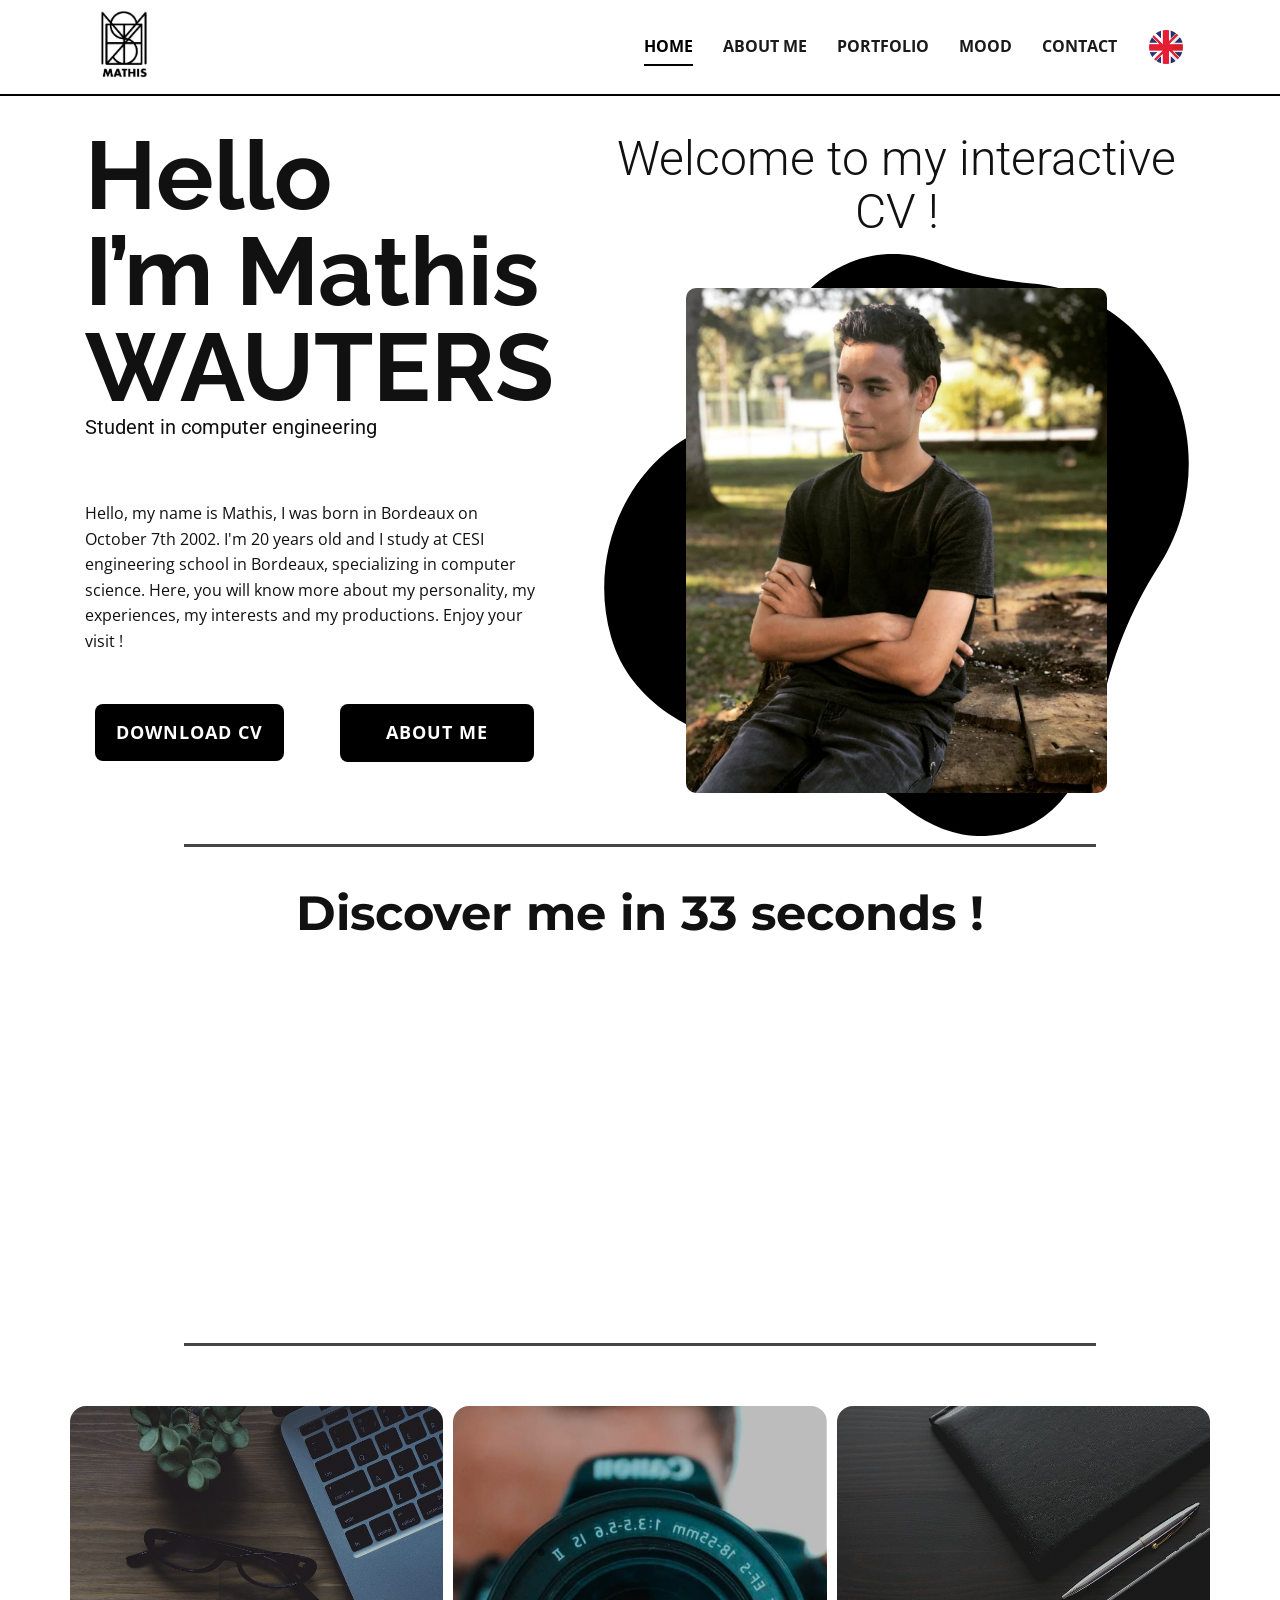
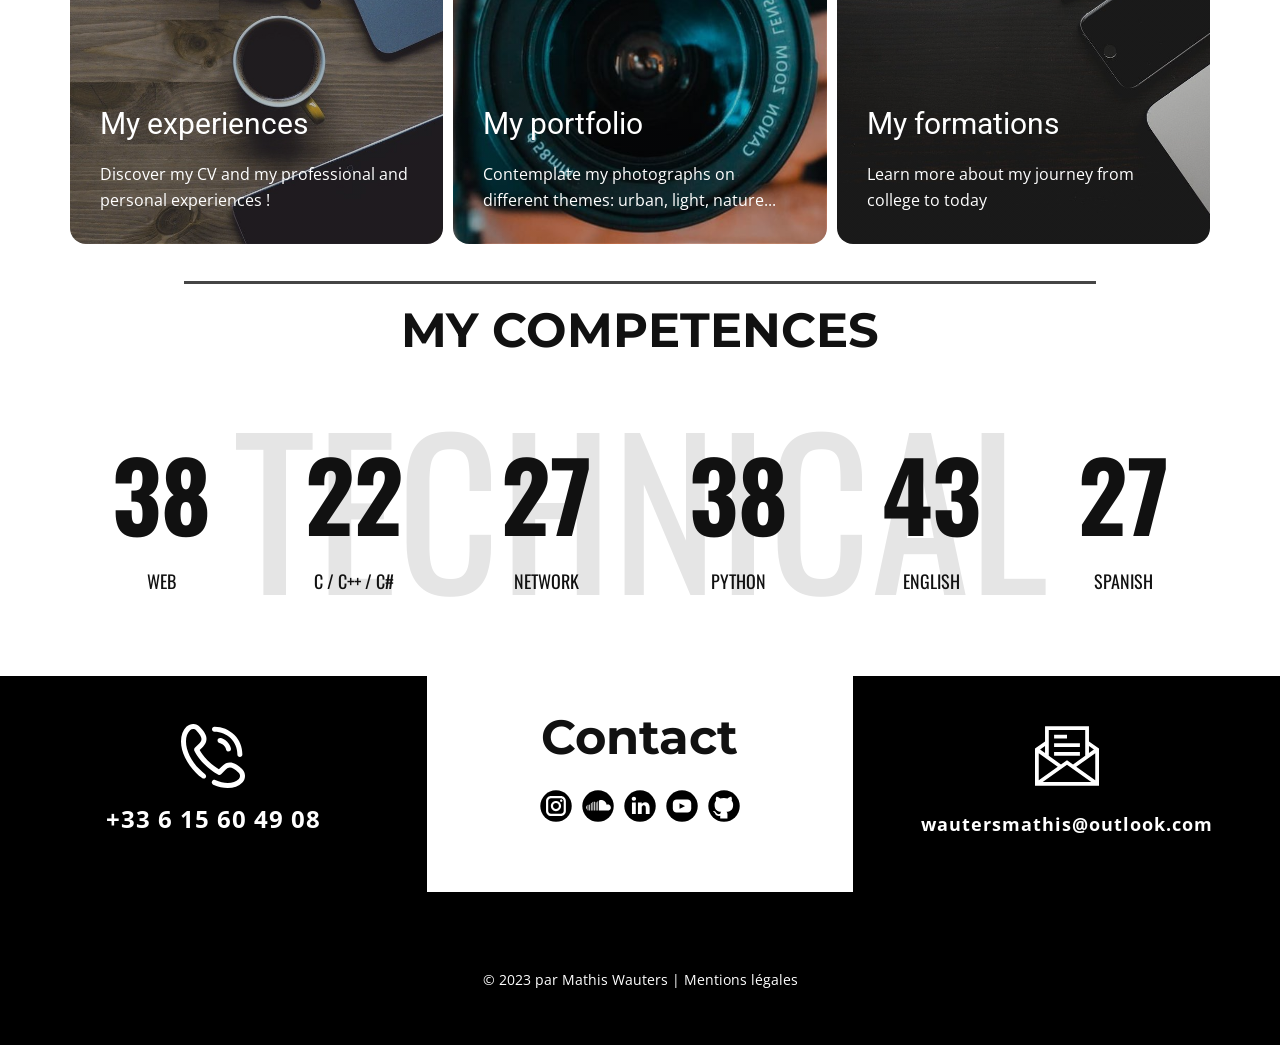
==== commit dd43bfea: "Update" ====
--- a/en/index.html
+++ b/en/index.html
@@ -108,7 +108,7 @@
         <h2 class="u-custom-font u-font-montserrat u-text u-text-1">Discover me in 33 seconds !</h2>
         <div class="u-expanded-width-xl u-list u-list-1">
           <div class="u-repeater u-repeater-1">
-            <div class="u-container-style u-custom-item u-file-link u-list-item u-radius-30 u-repeater-item u-shape-round u-uploaded-video u-video" data-href="npv://user.desktop.nicepage.com/Site_18008527/files/CVVidoFR-1.mp4">
+            <div class="u-container-style u-custom-item u-file-link u-list-item u-radius-30 u-repeater-item u-shape-round u-uploaded-video u-video" data-href="files/CVVideoEN-1.mp4">
               <div class="u-background-video u-expanded" style="">
                 <div class="embed-responsive">
                   <video class="embed-responsive-item" data-autoplay="1" loop="" muted="" autoplay="autoplay" playsinline="">
@@ -172,7 +172,7 @@
             <div class="u-align-center-xl u-align-left-lg u-align-left-md u-align-left-sm u-align-left-xs u-container-style u-list-item u-repeater-item">
               <div class="u-container-layout u-similar-container u-valign-top-lg u-container-layout-2">
                 <h3 class="u-custom-font u-font-oswald u-text u-text-4" data-animation-name="counter" data-animation-event="scroll" data-animation-duration="3000">40</h3>
-                <h6 class="u-custom-font u-font-oswald u-text u-text-default u-text-5">C / C++</h6>
+                <h6 class="u-custom-font u-font-oswald u-text u-text-default u-text-5">C / C++ / C#</h6>
               </div>
             </div>
             <div class="u-align-center-xl u-align-left-lg u-align-left-md u-align-left-sm u-align-left-xs u-container-style u-list-item u-repeater-item">
